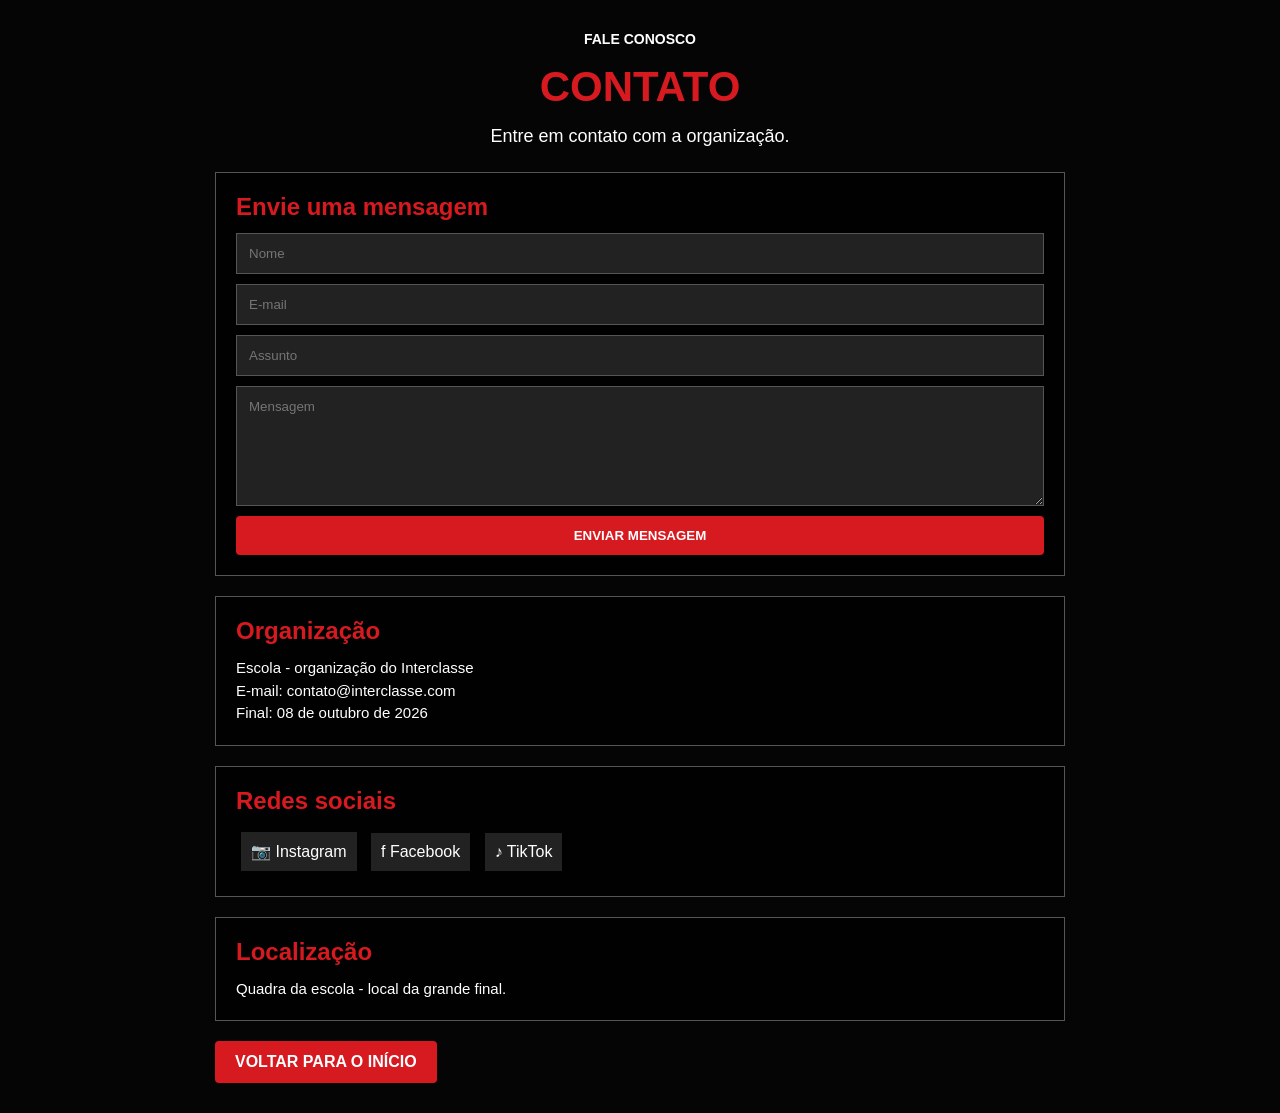
==== contato.html @ cdd80d5f "Add files via upload" ====
<!DOCTYPE html>
<html lang="pt-br">
<head>
    <meta charset="UTF-8">
    <meta name="viewport" content="width=device-width, initial-scale=1.0">
    <link rel="stylesheet" href="style.css">
    <title>Contato</title>
</head>
<body>
    <main class="page">
        <header class="page-header">
            <span class="badge">FALE CONOSCO</span>
            <h1>CONTATO</h1>
            <p>Entre em contato com a organização.</p>
        </header>

        <section class="content">
            <div class="card">
                <h2>Envie uma mensagem</h2>
                <form class="form" action="#" method="post">
                    <input type="text" name="nome" placeholder="Nome" required>
                    <input type="email" name="email" placeholder="E-mail" required>
                    <input type="text" name="assunto" placeholder="Assunto" required>
                    <textarea name="mensagem" placeholder="Mensagem" required></textarea>
                    <button type="submit" class="botao">ENVIAR MENSAGEM</button>
                </form>
            </div>

            <div class="card">
                <h2>Organização</h2>
                <p>Escola - organização do Interclasse</p>
                <p>E-mail: contato@interclasse.com</p>
                <p>Final: 08 de outubro de 2026</p>
            </div>

            <div class="card">
                <h2>Redes sociais</h2>
                <div class="social">
                    <a href="#">📷 Instagram</a>
                    <a href="#">f Facebook</a>
                    <a href="#">♪ TikTok</a>
                </div>
            </div>

            <div class="card">
                <h2>Localização</h2>
                <p>Quadra da escola - local da grande final.</p>
            </div>

            <a href="index.html" class="botao voltar">VOLTAR PARA O INÍCIO</a>
        </section>
    </main>
</body>
</html>
---- style.css ----
* {
    margin: 0;
    padding: 0;
    box-sizing: border-box;
}

body {
    background-color: #111;
    background-image: url('imgs/personagens.jpg');
    background-size: cover;
    background-position: center;
    background-attachment: fixed;
    color: white;
    font-family: Arial, sans-serif;
}

.container {
    width: 100%;
    min-height: 100vh;
    padding: 30px 20px;
    text-align: center;
    background-color: rgba(0, 0, 0, 0.7);
}

.logo {
    width: 250px;
    max-width: 80%;
    margin-bottom: 15px;
}

.hero h1,
.page-header h1 {
    color: #D71920;
    font-size: 42px;
    margin: 15px 0;
}

.badge {
    color: white;
    font-size: 14px;
    font-weight: bold;
}

.subtitle {
    font-size: 28px;
    font-weight: bold;
}

.subtitle span {
    color: #D71920;
}

.phrase {
    margin-top: 10px;
    font-size: 16px;
}

.match-card {
    width: 80%;
    max-width: 700px;
    margin: 30px auto;
    padding: 20px;
    background-color: rgba(0, 0, 0, 0.75);
    border: 1px solid #555;
    display: flex;
    justify-content: space-around;
    align-items: center;
}

.team-icon {
    width: 70px;
    height: 70px;
    margin: 0 auto 10px;
    padding-top: 25px;
    background-color: white;
    color: black;
    font-weight: bold;
}

.team-icon.cont {
    background-color: #D71920;
    color: white;
}

.team h2 {
    font-size: 22px;
}

.team p {
    margin-top: 5px;
    font-size: 13px;
}

.versus {
    color: #D71920;
    font-size: 25px;
    font-weight: bold;
}

.countdown-section {
    margin: 25px auto;
}

.countdown-title {
    margin-bottom: 10px;
    font-weight: bold;
}

.countdown {
    display: flex;
    justify-content: center;
    gap: 15px;
    flex-wrap: wrap;
}

.time-box {
    min-width: 90px;
    padding: 12px;
    background-color: rgba(0, 0, 0, 0.8);
    border: 1px solid #555;
}

.time-box strong {
    display: block;
    font-size: 35px;
}

.time-box span {
    font-size: 12px;
}

.event-info {
    margin: 20px;
    font-size: 14px;
    font-weight: bold;
}

.botao {
    display: inline-block;
    padding: 12px 20px;
    background-color: #D71920;
    color: white;
    text-decoration: none;
    border: none;
    border-radius: 4px;
    font-weight: bold;
    cursor: pointer;
}

.botao:hover {
    background-color: #9f1117;
}

footer {
    margin-top: 25px;
    font-size: 12px;
}

.home-links {
    margin-top: 10px;
}

/* Páginas internas */
.page {
    min-height: 100vh;
    padding: 30px 20px;
    background-color: rgba(0, 0, 0, 0.7);
}

.page-header {
    text-align: center;
    margin-bottom: 25px;
}

.page-header p {
    font-size: 18px;
}

.content {
    width: 90%;
    max-width: 850px;
    margin: auto;
}

.card {
    background-color: rgba(0, 0, 0, 0.75);
    border: 1px solid #555;
    padding: 20px;
    margin-bottom: 20px;
}

.card h2 {
    color: #D71920;
    margin-bottom: 12px;
}

.card p,
.card li {
    font-size: 15px;
    line-height: 1.5;
}

.card ul {
    padding-left: 20px;
}

.info-grid {
    display: grid;
    grid-template-columns: 1fr 1fr;
    gap: 10px;
}

.info-item {
    padding: 12px;
    background-color: #222;
}

.info-item strong,
.info-item span {
    display: block;
    margin-bottom: 5px;
}

.gallery {
    display: flex;
    gap: 10px;
    justify-content: center;
}

.gallery div {
    width: 30%;
    min-height: 100px;
    padding-top: 30px;
    background-color: #222;
    font-size: 35px;
}

.form {
    display: flex;
    flex-direction: column;
    gap: 10px;
}

.form input,
.form textarea {
    padding: 12px;
    border: 1px solid #555;
    background-color: #222;
    color: white;
    font-family: Arial, sans-serif;
}

.form textarea {
    height: 120px;
}

.social a {
    display: inline-block;
    margin: 5px;
    padding: 10px;
    background-color: #222;
    color: white;
    text-decoration: none;
}
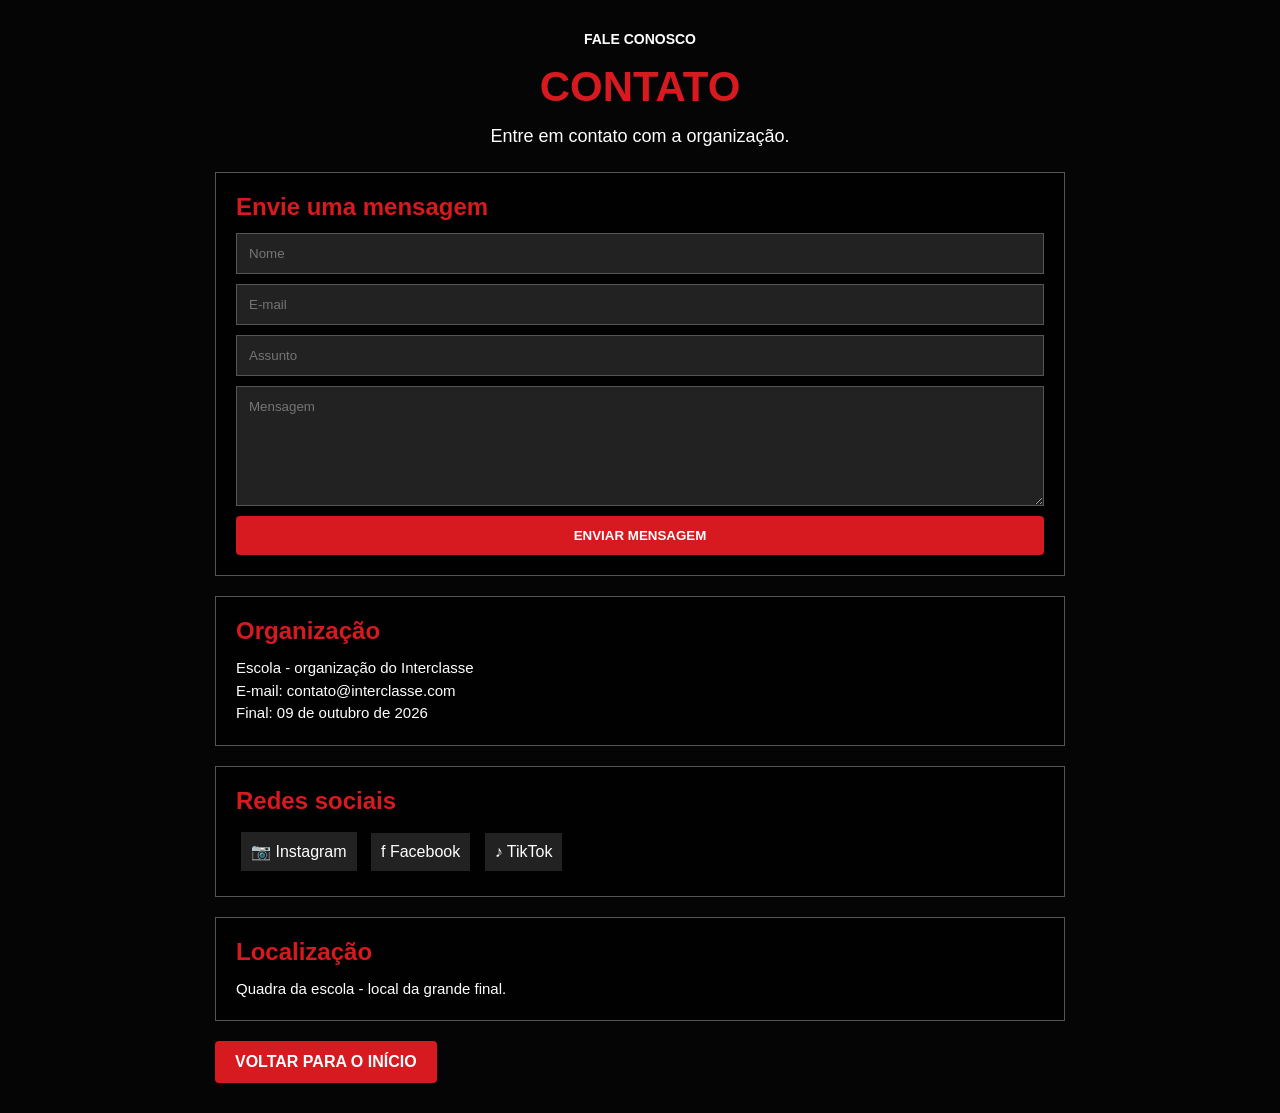
==== commit 40f55e6d: "Update contato.html" ====
--- a/contato.html
+++ b/contato.html
@@ -30,7 +30,7 @@
                 <h2>Organização</h2>
                 <p>Escola - organização do Interclasse</p>
                 <p>E-mail: contato@interclasse.com</p>
-                <p>Final: 08 de outubro de 2026</p>
+                <p>Final: 09 de outubro de 2026</p>
             </div>
 
             <div class="card">
